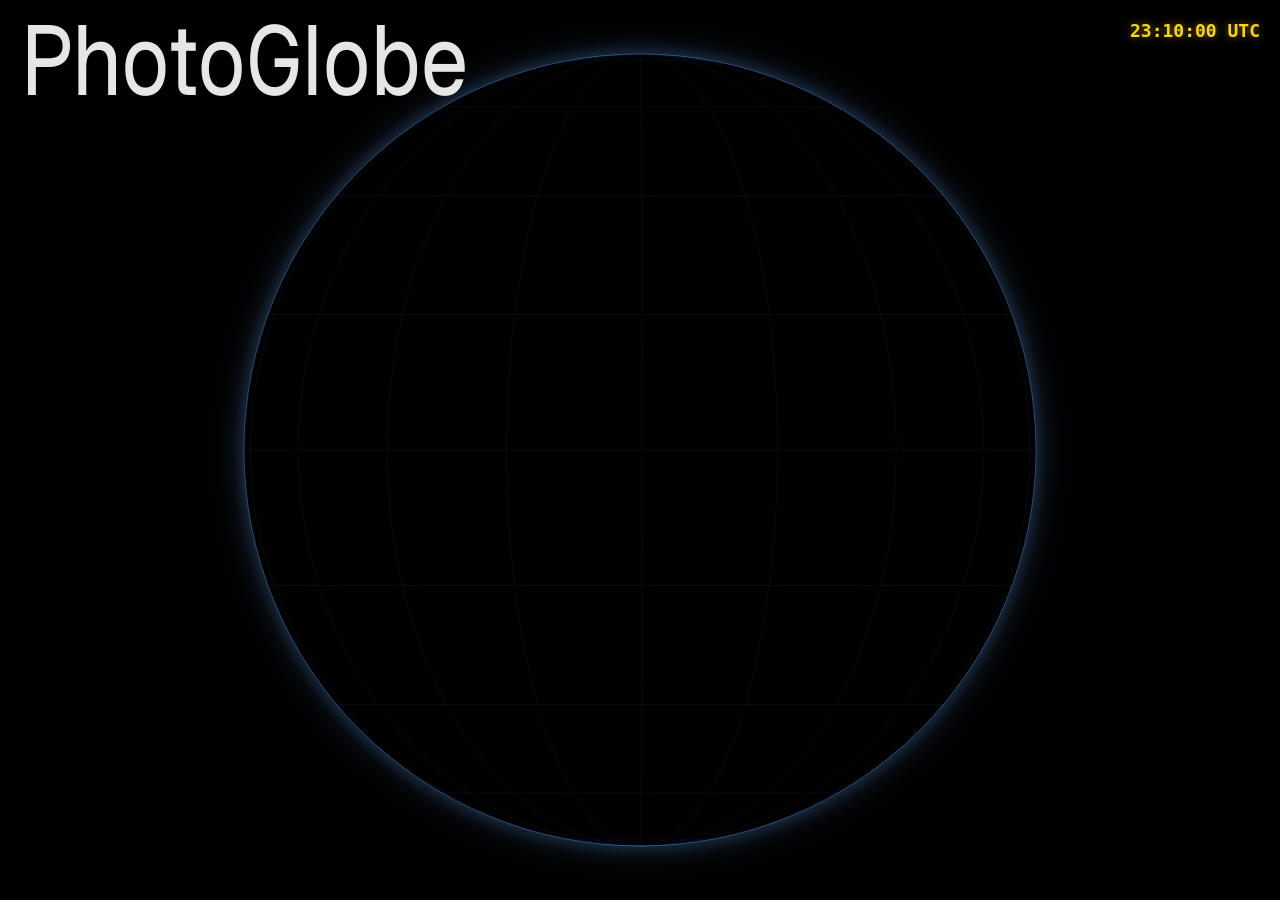
==== photoglobe/templates/photoglobe/index.html @ 5ca40bf0 "initial site setup with projects, photoglobe blueprint, SPA navigation" ====
<!DOCTYPE html>
<html>
  <head>
    <title>PhotoGlobe</title>
    <link rel="stylesheet" href="/photoglobe/static/style.css">
    <link rel="icon" type="image/png" href="/static/assets/favicon.png">
  </head>
  <body>
    <a href="/"><img id="logo" src="/photoglobe/static/assets/photoglobelogo.png" alt="photoglobe"></a>

    <canvas id="globe-webgl"></canvas>
    <canvas id="globe"></canvas>

    <div id="tooltip"></div>

    <div id="panel">
      <div id="panel-header">
        <div>
          <div id="panel-name"></div>
          <div id="panel-coords"></div>
        </div>
        <button id="close-btn">✕</button>
      </div>
      <div id="panel-body">
        <img id="panel-img" src="" alt="">
        <div id="panel-grid"></div>
        <div id="panel-desc"></div>
      </div>
    </div>

    <div id="lightbox">
      <div id="lightbox-bg"></div>
      <img id="lightbox-img" src="" alt="">
      <button id="lightbox-close">✕</button>
    </div>

    <div id="clock"></div>

    <script src="/photoglobe/static/globe.js"></script>
  </body>
</html>
---- photoglobe/static/style.css ----
* {
  margin: 0;
  padding: 0;
  box-sizing: border-box;
}

body {
  background: #080b0f;
  overflow: hidden;
  width: 100vw;
  height: 100vh;
}

canvas {
  display: block;
}

#tooltip {
  position: fixed;
  background: rgba(10, 22, 40, 0.95);
  border: 1px solid rgba(74, 158, 255, 0.3);
  color: #c8d8e8;
  font-family: monospace;
  font-size: 12px;
  padding: 8px 12px;
  pointer-events: none;
  opacity: 0;
  transition: opacity 0.2s;
}

#tooltip.visible {
  opacity: 1;
}

#panel {
  position: fixed;
  top: 0;
  right: 0;
  bottom: 0;
  width: 320px;
  background: #0e1318;
  border-left: 1px solid rgba(74, 158, 255, 0.15);
  transform: translateX(100%);
  will-change: transform;
  transition: transform 0.4s ease;
  display: flex;
  flex-direction: column;
  overflow: hidden;
}

#panel.open {
  transform: translateX(0);
}

#panel-header {
  padding: 20px 20px 16px;
  border-bottom: 1px solid rgba(74, 158, 255, 0.1);
  display: flex;
  justify-content: space-between;
  align-items: flex-start;
}

#panel-name {
  font-family: Georgia, serif;
  font-size: 20px;
  font-style: normal;
  color: #c8d8e8;
  line-height: 1.2;
}

#panel-coords {
  font-size: 10px;
  letter-spacing: 0.15em;
  color: rgba(200, 216, 232, 0.4);
  margin-top: 4px;
  font-family: monospace;
}

#close-btn {
  background: none;
  border: 1px solid rgba(74, 158, 255, 0.2);
  color: rgba(200, 216, 232, 0.5);
  width: 26px;
  height: 26px;
  cursor: pointer;
  font-size: 12px;
  flex-shrink: 0;
  margin-left: 12px;
}

#close-btn:hover {
  border-color: #4a9eff;
  color: #4a9eff;
}

#panel-body {
  flex: 1;
  overflow-y: auto;
  padding: 20px;
}

#panel-img {
  width: 100%;
  display: none;
  border: 1px solid rgba(74, 158, 255, 0.15);
  margin-bottom: 16px;
}

#panel-desc {
  font-size: 13px;
  line-height: 1.7;
  color: rgba(200, 216, 232, 0.6);
  border-left: 2px solid rgba(74, 158, 255, 0.2);
  padding-left: 12px;
  font-family: Georgia, serif;
  font-style: italic;
}

#logo {
  position: fixed;
  top: 24px;
  left: 28px;
  height: 72px;
  width: auto;
  z-index: 100;
  opacity: 0.9;
}

#logo:hover {
  opacity: 1;
}

#panel-grid {
  display: none;
  grid-template-columns: 1fr 1fr;
  gap: 6px;
  margin-bottom: 16px;
}

#panel-grid.visible {
  display: grid;
}

#panel-grid img {
  width: 100%;
  aspect-ratio: 4/3;
  object-fit: cover;
  border: 1px solid rgba(74,158,255,0.15);
  cursor: pointer;
}

#panel-grid img:hover {
  border-color: #4a9eff;
}

#clock {
    position: fixed;
    top: 20px;
    right: 20px;
    color: #FFD700;
    font-family: monospace;
    font-size: 18px;
    z-index: 10;
    text-shadow: 0 0 8px rgba(255, 215, 0, 0.5);
}

#globe-webgl {
  position: fixed;
  top: 0;
  left: 0;
  width: 100vw;
  height: 100vh;
}

#globe {
  position: fixed;
  top: 0;
  left: 0;
  width: 100vw;
  height: 100vh;
  background: transparent;
}

@import url('https://fonts.googleapis.com/css2?family=Nunito:wght@400;600;700;800&display=swap');

* {
  margin: 0;
  padding: 0;
  box-sizing: border-box;
}

body {
  background: #080b0f;
  overflow: hidden;
  width: 100vw;
  height: 100vh;
}

canvas {
  display: block;
}

/* ─── Tooltip — glassy pill ─────────────────────────────────────────────── */

#tooltip {
  position: fixed;
  background: rgba(220, 235, 255, 0.12);
  backdrop-filter: blur(16px) saturate(1.4);
  -webkit-backdrop-filter: blur(16px) saturate(1.4);
  border: 1px solid rgba(255, 255, 255, 0.18);
  border-top-color: rgba(255, 255, 255, 0.3);
  color: #eaf2ff;
  font-family: 'Nunito', sans-serif;
  font-weight: 600;
  font-size: 13px;
  padding: 7px 14px;
  border-radius: 20px;
  pointer-events: none;
  opacity: 0;
  transition: opacity 0.2s ease;
  box-shadow:
    0 2px 12px rgba(0, 0, 0, 0.3),
    inset 0 1px 0 rgba(255, 255, 255, 0.1);
  z-index: 200;
}

#tooltip.visible {
  opacity: 1;
}

/* ─── Panel — liquid glass bubble ───────────────────────────────────────── */

#panel {
  position: fixed;
  top: 16px;
  right: 16px;
  bottom: 16px;
  width: 340px;
  border-radius: 24px;
  overflow: hidden;
  display: flex;
  flex-direction: column;
  z-index: 100;

  /* Liquid glass base */
  background:
    linear-gradient(
      170deg,
      rgba(200, 225, 255, 0.14) 0%,
      rgba(160, 200, 255, 0.08) 30%,
      rgba(130, 180, 255, 0.05) 60%,
      rgba(100, 160, 240, 0.08) 100%
    );
  backdrop-filter: blur(24px) saturate(1.5);
  -webkit-backdrop-filter: blur(24px) saturate(1.5);

  /* Bubble border — brighter on top-left like a light catch */
  border: 1px solid rgba(255, 255, 255, 0.12);
  border-top-color: rgba(255, 255, 255, 0.28);
  border-left-color: rgba(255, 255, 255, 0.2);

  /* Depth */
  box-shadow:
    0 8px 40px rgba(0, 0, 0, 0.4),
    0 2px 12px rgba(0, 0, 0, 0.2),
    inset 0 1px 0 rgba(255, 255, 255, 0.12);

  /* Wii-style slide-in with overshoot bounce */
  transform: translateX(calc(100% + 32px));
  transition: transform 0.5s cubic-bezier(0.34, 1.4, 0.64, 1);
}

#panel.open {
  transform: translateX(0);
}

/* Specular highlight — Pikmin-style caustic bubble shine */
#panel::before {
  content: '';
  position: absolute;
  top: -30px;
  left: -10px;
  width: 180px;
  height: 120px;
  background: radial-gradient(
    ellipse at 40% 50%,
    rgba(255, 255, 255, 0.10) 0%,
    rgba(255, 255, 255, 0.03) 50%,
    transparent 70%
  );
  pointer-events: none;
  z-index: 3;
  border-radius: 50%;
}

/* Subtle bottom reflection */
#panel::after {
  content: '';
  position: absolute;
  bottom: 0;
  left: 0;
  right: 0;
  height: 80px;
  background: linear-gradient(
    to top,
    rgba(100, 170, 255, 0.04) 0%,
    transparent 100%
  );
  pointer-events: none;
  z-index: 3;
  border-radius: 0 0 24px 24px;
}

/* ─── Panel header ──────────────────────────────────────────────────────── */

#panel-header {
  padding: 22px 20px 16px;
  display: flex;
  justify-content: space-between;
  align-items: flex-start;
  position: relative;
  z-index: 2;
  border-bottom: 1px solid rgba(255, 255, 255, 0.06);
}

#panel-name {
  font-family: 'Nunito', sans-serif;
  font-size: 19px;
  font-weight: 800;
  color: #eef4ff;
  line-height: 1.25;
  text-shadow: 0 1px 4px rgba(0, 0, 0, 0.3);
}

#panel-coords {
  display: inline-block;
  font-size: 10px;
  letter-spacing: 0.08em;
  color: rgba(180, 210, 255, 0.6);
  font-family: 'Nunito', monospace;
  font-weight: 600;
  margin-top: 6px;
  padding: 3px 10px;
  background: rgba(255, 255, 255, 0.06);
  border: 1px solid rgba(255, 255, 255, 0.08);
  border-radius: 12px;
}

#panel-coords:empty {
  display: none;
}

/* ─── Close button — glassy bubble ──────────────────────────────────────── */

#close-btn {
  width: 32px;
  height: 32px;
  border-radius: 50%;
  border: 1px solid rgba(255, 255, 255, 0.15);
  background: rgba(255, 255, 255, 0.07);
  color: rgba(220, 235, 255, 0.7);
  cursor: pointer;
  font-size: 13px;
  flex-shrink: 0;
  margin-left: 12px;
  transition: all 0.2s ease;
  display: flex;
  align-items: center;
  justify-content: center;
  box-shadow:
    0 2px 6px rgba(0, 0, 0, 0.2),
    inset 0 1px 0 rgba(255, 255, 255, 0.1);
}

#close-btn:hover {
  background: rgba(255, 255, 255, 0.14);
  border-color: rgba(255, 255, 255, 0.3);
  color: #fff;
  transform: scale(1.1);
  box-shadow:
    0 2px 10px rgba(100, 170, 255, 0.2),
    inset 0 1px 0 rgba(255, 255, 255, 0.15);
}

#close-btn:active {
  transform: scale(0.95);
}

/* ─── Panel body ────────────────────────────────────────────────────────── */

#panel-body {
  flex: 1;
  overflow-y: auto;
  padding: 18px;
  position: relative;
  z-index: 2;
  scrollbar-width: thin;
  scrollbar-color: rgba(255,255,255,0.12) transparent;
}

#panel-body::-webkit-scrollbar {
  width: 5px;
}

#panel-body::-webkit-scrollbar-thumb {
  background: rgba(255,255,255,0.12);
  border-radius: 10px;
}

/* ─── Panel image ───────────────────────────────────────────────────────── */

#panel-img {
  width: 100%;
  display: none;
  border-radius: 14px;
  margin-bottom: 16px;
  border: 1px solid rgba(255, 255, 255, 0.1);
  box-shadow:
    0 4px 16px rgba(0, 0, 0, 0.3),
    inset 0 1px 0 rgba(255, 255, 255, 0.05);
}

/* ─── Panel grid (cluster view) ─────────────────────────────────────────── */

#panel-grid {
  display: none;
  grid-template-columns: 1fr 1fr;
  gap: 8px;
  margin-bottom: 16px;
}

#panel-grid.visible {
  display: grid;
}

#panel-grid img {
  width: 100%;
  aspect-ratio: 4/3;
  object-fit: cover;
  border-radius: 10px;
  border: 1px solid rgba(255, 255, 255, 0.08);
  cursor: pointer;
  transition: all 0.2s ease;
  box-shadow: 0 2px 8px rgba(0, 0, 0, 0.2);
}

#panel-grid img:hover {
  border-color: rgba(255, 255, 255, 0.25);
  transform: scale(1.03);
  box-shadow: 0 4px 16px rgba(100, 170, 255, 0.15);
}

/* ─── Description ───────────────────────────────────────────────────────── */

#panel-desc {
  font-size: 13.5px;
  line-height: 1.7;
  color: rgba(210, 225, 245, 0.65);
  padding: 12px 14px;
  font-family: 'Nunito', sans-serif;
  font-weight: 400;
  font-style: italic;
  background: rgba(255, 255, 255, 0.03);
  border-radius: 12px;
  border: 1px solid rgba(255, 255, 255, 0.04);
}

#panel-desc:empty {
  display: none;
}

/* ─── Clock ─────────────────────────────────────────────────────────────── */

#clock {
  position: fixed;
  top: 20px;
  right: 20px;
  color: #FFD700;
  font-family: 'Nunito', monospace;
  font-weight: 700;
  font-size: 18px;
  z-index: 10;
  text-shadow: 0 0 8px rgba(255, 215, 0, 0.5);
  transition: opacity 0.3s ease;
}

/* Hide clock when panel overlaps it */
#panel.open ~ #clock {
  opacity: 0;
  pointer-events: none;
}

/* ─── Canvas layers ─────────────────────────────────────────────────────── */

#globe-webgl {
  position: fixed;
  top: 0;
  left: 0;
  width: 100vw;
  height: 100vh;
}

#globe {
  position: fixed;
  top: 0;
  left: 0;
  width: 100vw;
  height: 100vh;
  background: transparent;
}

/* ─── Lightbox — fullscreen photo viewer ────────────────────────────────── */

#lightbox {
  position: fixed;
  top: 0;
  left: 0;
  right: 0;
  bottom: 0;
  z-index: 300;
  display: flex;
  align-items: center;
  justify-content: center;
  pointer-events: none;
  opacity: 0;
  transition: opacity 0.35s ease;
}

#lightbox.open {
  pointer-events: auto;
  opacity: 1;
}

#lightbox-bg {
  position: absolute;
  inset: 0;
  background: rgba(4, 6, 10, 0.75);
  backdrop-filter: blur(8px) saturate(1.2);
  -webkit-backdrop-filter: blur(8px) saturate(1.2);
}

#lightbox-img {
  position: relative;
  max-width: 75%;
  max-height: 75%;
  object-fit: contain;
  border-radius: 18px;
  border: 1px solid rgba(255, 255, 255, 0.12);
  border-top-color: rgba(255, 255, 255, 0.22);
  box-shadow:
    0 12px 60px rgba(0, 0, 0, 0.5),
    0 4px 20px rgba(0, 0, 0, 0.3),
    inset 0 1px 0 rgba(255, 255, 255, 0.08);
  transform: scale(0.92);
  transition: transform 0.4s cubic-bezier(0.34, 1.4, 0.64, 1);
}

#lightbox.open #lightbox-img {
  transform: scale(1);
}

#lightbox-close {
  position: absolute;
  top: 20px;
  right: 20px;
  width: 40px;
  height: 40px;
  border-radius: 50%;
  border: 1px solid rgba(255, 255, 255, 0.15);
  background: rgba(255, 255, 255, 0.08);
  backdrop-filter: blur(12px);
  -webkit-backdrop-filter: blur(12px);
  color: rgba(220, 235, 255, 0.8);
  cursor: pointer;
  font-size: 16px;
  display: flex;
  align-items: center;
  justify-content: center;
  transition: all 0.2s ease;
  box-shadow:
    0 2px 10px rgba(0, 0, 0, 0.3),
    inset 0 1px 0 rgba(255, 255, 255, 0.1);
}

#lightbox-close:hover {
  background: rgba(255, 255, 255, 0.15);
  border-color: rgba(255, 255, 255, 0.3);
  color: #fff;
  transform: scale(1.1);
}

#lightbox-close:active {
  transform: scale(0.95);
}
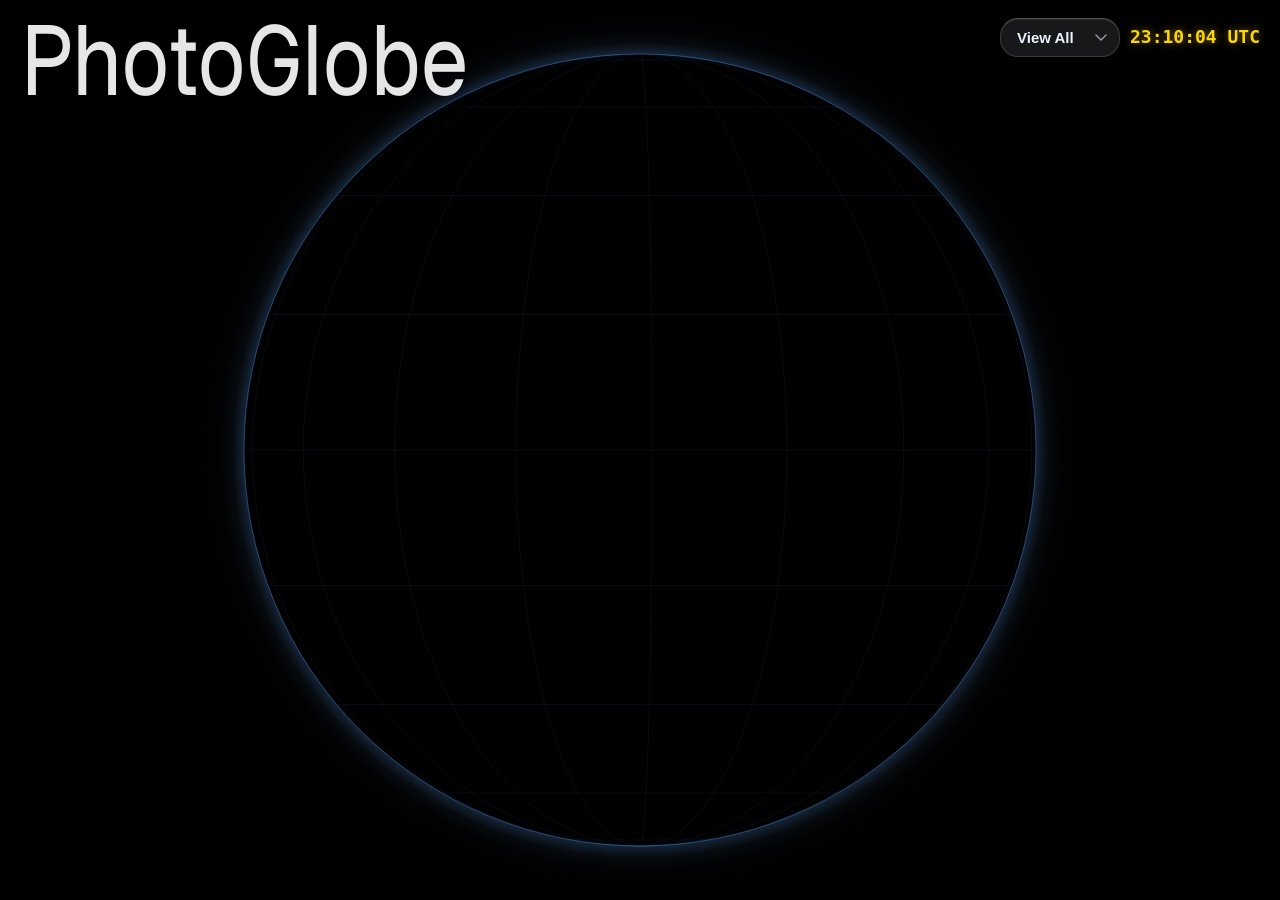
==== commit 4ec45ca2: "Fix blur, fix pin opening full screen, change pin and cluster name formatting, add photo profiles." ====
--- a/photoglobe/templates/photoglobe/index.html
+++ b/photoglobe/templates/photoglobe/index.html
@@ -15,6 +15,7 @@
 
     <div id="panel">
       <div id="panel-header">
+        <button id="back-btn">←</button>
         <div>
           <div id="panel-name"></div>
           <div id="panel-coords"></div>
@@ -28,6 +29,12 @@
       </div>
     </div>
 
+    <div id="folder-picker">
+      <select id="folder-select">
+        <option value="">View All</option>
+      </select>
+    </div>
+
     <div id="lightbox">
       <div id="lightbox-bg"></div>
       <img id="lightbox-img" src="" alt="">
--- a/photoglobe/static/style.css
+++ b/photoglobe/static/style.css
@@ -124,10 +124,78 @@
   width: auto;
   z-index: 100;
   opacity: 0.9;
+  filter: drop-shadow(0 2px 8px rgba(0, 0, 0, 0.5));
 }
 
 #logo:hover {
   opacity: 1;
+}
+
+/* ─── Folder picker — liquid glass dropdown ─────────────────────────────── */
+
+#folder-picker {
+  position: fixed;
+  top: 18px;
+  right: 160px;
+  z-index: 10;
+  transition: opacity 0.3s ease;
+}
+
+/* Hide picker when panel overlaps it */
+#panel.open ~ #folder-picker {
+  opacity: 0;
+  pointer-events: none;
+}
+
+#folder-select {
+  appearance: none;
+  -webkit-appearance: none;
+  width: 120px;
+  background:
+    rgba(220, 235, 255, 0.10);
+  backdrop-filter: blur(16px) saturate(1.4);
+  -webkit-backdrop-filter: blur(16px) saturate(1.4);
+  border: 1px solid rgba(255, 255, 255, 0.15);
+  border-top-color: rgba(255, 255, 255, 0.25);
+  color: #eaf2ff;
+  font-family: 'Nunito', sans-serif;
+  font-weight: 600;
+  font-size: 15px;
+  padding: 10px 42px 10px 16px;
+  border-radius: 18px;
+  cursor: pointer;
+  outline: none;
+  transition: all 0.2s ease;
+  box-shadow:
+    0 2px 12px rgba(0, 0, 0, 0.3),
+    inset 0 1px 0 rgba(255, 255, 255, 0.08);
+  background-image: url("data:image/svg+xml,%3Csvg xmlns='http://www.w3.org/2000/svg' width='12' height='7'%3E%3Cpath d='M1 1l5 5 5-5' stroke='rgba(220,235,255,0.6)' stroke-width='1.5' fill='none' stroke-linecap='round'/%3E%3C/svg%3E");
+  background-repeat: no-repeat;
+  background-position: right 12px center;
+}
+
+#folder-select:hover {
+  background-color: rgba(220, 235, 255, 0.15);
+  border-color: rgba(255, 255, 255, 0.25);
+  box-shadow:
+    0 4px 16px rgba(0, 0, 0, 0.35),
+    0 0 12px rgba(100, 170, 255, 0.08),
+    inset 0 1px 0 rgba(255, 255, 255, 0.12);
+}
+
+#folder-select:focus {
+  border-color: rgba(100, 170, 255, 0.4);
+  box-shadow:
+    0 4px 16px rgba(0, 0, 0, 0.35),
+    0 0 12px rgba(100, 170, 255, 0.15),
+    inset 0 1px 0 rgba(255, 255, 255, 0.12);
+}
+
+#folder-select option {
+  background: #141a22;
+  color: #eaf2ff;
+  font-family: 'Nunito', sans-serif;
+  padding: 6px 10px;
 }
 
 #panel-grid {
@@ -235,7 +303,7 @@
   top: 16px;
   right: 16px;
   bottom: 16px;
-  width: 340px;
+  width: 510px;
   border-radius: 24px;
   overflow: hidden;
   display: flex;
@@ -367,6 +435,8 @@
   display: flex;
   align-items: center;
   justify-content: center;
+  line-height: 1;
+  padding-bottom: 1px;
   box-shadow:
     0 2px 6px rgba(0, 0, 0, 0.2),
     inset 0 1px 0 rgba(255, 255, 255, 0.1);
@@ -383,6 +453,46 @@
 }
 
 #close-btn:active {
+  transform: scale(0.95);
+}
+
+/* ─── Back button — glassy bubble (hidden by default) ───────────────────── */
+
+#back-btn {
+  width: 32px;
+  height: 32px;
+  border-radius: 50%;
+  border: 1px solid rgba(255, 255, 255, 0.15);
+  background: rgba(255, 255, 255, 0.07);
+  color: rgba(220, 235, 255, 0.7);
+  cursor: pointer;
+  font-size: 15px;
+  flex-shrink: 0;
+  margin-right: 12px;
+  transition: all 0.2s ease;
+  display: none;
+  align-items: center;
+  justify-content: center;
+  box-shadow:
+    0 2px 6px rgba(0, 0, 0, 0.2),
+    inset 0 1px 0 rgba(255, 255, 255, 0.1);
+}
+
+#back-btn.visible {
+  display: flex;
+}
+
+#back-btn:hover {
+  background: rgba(255, 255, 255, 0.14);
+  border-color: rgba(255, 255, 255, 0.3);
+  color: #fff;
+  transform: scale(1.1);
+  box-shadow:
+    0 2px 10px rgba(100, 170, 255, 0.2),
+    inset 0 1px 0 rgba(255, 255, 255, 0.15);
+}
+
+#back-btn:active {
   transform: scale(0.95);
 }
 
@@ -473,7 +583,7 @@
 
 #clock {
   position: fixed;
-  top: 20px;
+  top: 26px;
   right: 20px;
   color: #FFD700;
   font-family: 'Nunito', monospace;
@@ -513,27 +623,41 @@
 
 #lightbox {
   position: fixed;
-  top: 0;
-  left: 0;
-  right: 0;
-  bottom: 0;
-  z-index: 300;
+  inset: 0;
   display: flex;
   align-items: center;
   justify-content: center;
+  z-index: 2000;
+  /* Use visibility instead of opacity for the container */
+  visibility: hidden;
   pointer-events: none;
-  opacity: 0;
-  transition: opacity 0.35s ease;
+  transition: visibility 0.3s;
 }
 
 #lightbox.open {
+  visibility: visible;
   pointer-events: auto;
-  opacity: 1;
 }
 
 #lightbox-bg {
   position: absolute;
   inset: 0;
+  /* Starting State */
+  background: rgba(4, 6, 10, 0);
+  backdrop-filter: blur(0px) saturate(1);
+  -webkit-backdrop-filter: blur(0px) saturate(1);
+  
+  /* The Transition: Match durations exactly */
+  transition: 
+    background-color 0.3s ease-out,
+    backdrop-filter 0.3s ease-out,
+    -webkit-backdrop-filter 0.3s ease-out;
+    
+  will-change: backdrop-filter, background-color;
+}
+
+#lightbox.open #lightbox-bg {
+  /* Ending State */
   background: rgba(4, 6, 10, 0.75);
   backdrop-filter: blur(8px) saturate(1.2);
   -webkit-backdrop-filter: blur(8px) saturate(1.2);
@@ -552,10 +676,16 @@
     0 4px 20px rgba(0, 0, 0, 0.3),
     inset 0 1px 0 rgba(255, 255, 255, 0.08);
   transform: scale(0.92);
-  transition: transform 0.4s cubic-bezier(0.34, 1.4, 0.64, 1);
+  transition: transform 0.25s cubic-bezier(0.34, 1.4, 0.64, 1);
+  opacity: 0;
+  transform: scale(0.95);
+  transition: 
+    opacity 0.3s ease-out, 
+    transform 0.3s cubic-bezier(0.2, 0, 0.2, 1);
 }
 
 #lightbox.open #lightbox-img {
+  opacity: 1;
   transform: scale(1);
 }
 
@@ -591,5 +721,4 @@
 
 #lightbox-close:active {
   transform: scale(0.95);
-}
-
+}
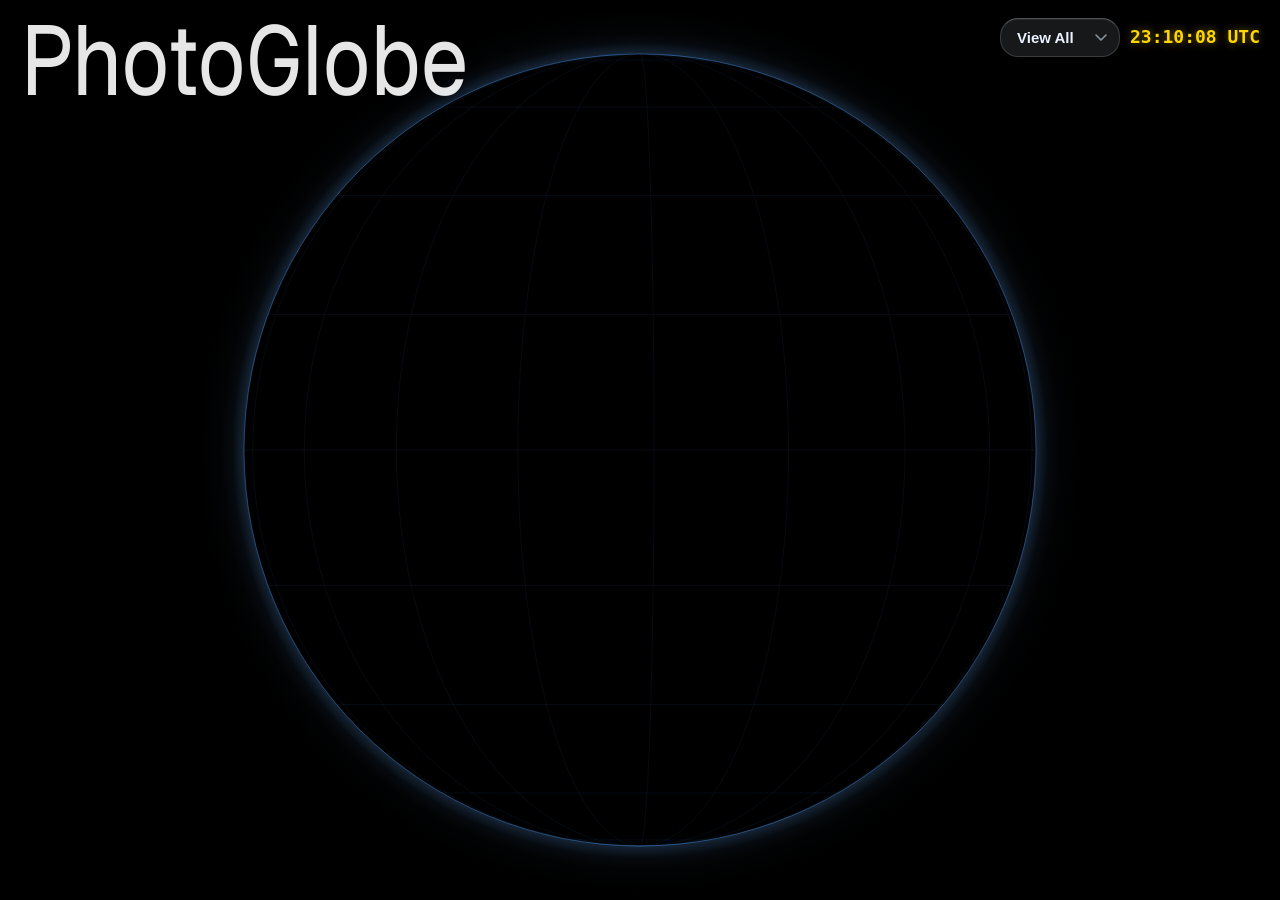
==== commit f46c4efa: "Adjust full screen mode and add other QOL adjustments" ====
--- a/photoglobe/templates/photoglobe/index.html
+++ b/photoglobe/templates/photoglobe/index.html
@@ -37,8 +37,14 @@
 
     <div id="lightbox">
       <div id="lightbox-bg"></div>
+      <button id="lightbox-prev">&#8592;</button>
       <img id="lightbox-img" src="" alt="">
+      <button id="lightbox-next">&#8594;</button>
       <button id="lightbox-close">✕</button>
+      <div id="lightbox-info">
+        <span id="lightbox-location"></span>
+        <span id="lightbox-datetime"></span>
+      </div>
     </div>
 
     <div id="clock"></div>
--- a/photoglobe/static/style.css
+++ b/photoglobe/static/style.css
@@ -1,3 +1,5 @@
+@import url('https://fonts.googleapis.com/css2?family=Nunito:wght@400;600;700;800&display=swap');
+
 * {
   margin: 0;
   padding: 0;
@@ -15,106 +17,26 @@
   display: block;
 }
 
-#tooltip {
-  position: fixed;
-  background: rgba(10, 22, 40, 0.95);
-  border: 1px solid rgba(74, 158, 255, 0.3);
-  color: #c8d8e8;
-  font-family: monospace;
-  font-size: 12px;
-  padding: 8px 12px;
-  pointer-events: none;
-  opacity: 0;
-  transition: opacity 0.2s;
-}
-
-#tooltip.visible {
-  opacity: 1;
-}
-
-#panel {
+/* ─── Canvas layers ─────────────────────────────────────────────────────── */
+
+#globe-webgl {
   position: fixed;
   top: 0;
-  right: 0;
-  bottom: 0;
-  width: 320px;
-  background: #0e1318;
-  border-left: 1px solid rgba(74, 158, 255, 0.15);
-  transform: translateX(100%);
-  will-change: transform;
-  transition: transform 0.4s ease;
-  display: flex;
-  flex-direction: column;
-  overflow: hidden;
-}
-
-#panel.open {
-  transform: translateX(0);
-}
-
-#panel-header {
-  padding: 20px 20px 16px;
-  border-bottom: 1px solid rgba(74, 158, 255, 0.1);
-  display: flex;
-  justify-content: space-between;
-  align-items: flex-start;
-}
-
-#panel-name {
-  font-family: Georgia, serif;
-  font-size: 20px;
-  font-style: normal;
-  color: #c8d8e8;
-  line-height: 1.2;
-}
-
-#panel-coords {
-  font-size: 10px;
-  letter-spacing: 0.15em;
-  color: rgba(200, 216, 232, 0.4);
-  margin-top: 4px;
-  font-family: monospace;
-}
-
-#close-btn {
-  background: none;
-  border: 1px solid rgba(74, 158, 255, 0.2);
-  color: rgba(200, 216, 232, 0.5);
-  width: 26px;
-  height: 26px;
-  cursor: pointer;
-  font-size: 12px;
-  flex-shrink: 0;
-  margin-left: 12px;
-}
-
-#close-btn:hover {
-  border-color: #4a9eff;
-  color: #4a9eff;
-}
-
-#panel-body {
-  flex: 1;
-  overflow-y: auto;
-  padding: 20px;
-}
-
-#panel-img {
-  width: 100%;
-  display: none;
-  border: 1px solid rgba(74, 158, 255, 0.15);
-  margin-bottom: 16px;
-}
-
-#panel-desc {
-  font-size: 13px;
-  line-height: 1.7;
-  color: rgba(200, 216, 232, 0.6);
-  border-left: 2px solid rgba(74, 158, 255, 0.2);
-  padding-left: 12px;
-  font-family: Georgia, serif;
-  font-style: italic;
-}
+  left: 0;
+  width: 100vw;
+  height: 100vh;
+}
+
+#globe {
+  position: fixed;
+  top: 0;
+  left: 0;
+  width: 100vw;
+  height: 100vh;
+  background: transparent;
+}
+
+/* ─── Logo ───────────────────────────────────────────────────────────────── */
 
 #logo {
   position: fixed;
@@ -129,143 +51,6 @@
 
 #logo:hover {
   opacity: 1;
-}
-
-/* ─── Folder picker — liquid glass dropdown ─────────────────────────────── */
-
-#folder-picker {
-  position: fixed;
-  top: 18px;
-  right: 160px;
-  z-index: 10;
-  transition: opacity 0.3s ease;
-}
-
-/* Hide picker when panel overlaps it */
-#panel.open ~ #folder-picker {
-  opacity: 0;
-  pointer-events: none;
-}
-
-#folder-select {
-  appearance: none;
-  -webkit-appearance: none;
-  width: 120px;
-  background:
-    rgba(220, 235, 255, 0.10);
-  backdrop-filter: blur(16px) saturate(1.4);
-  -webkit-backdrop-filter: blur(16px) saturate(1.4);
-  border: 1px solid rgba(255, 255, 255, 0.15);
-  border-top-color: rgba(255, 255, 255, 0.25);
-  color: #eaf2ff;
-  font-family: 'Nunito', sans-serif;
-  font-weight: 600;
-  font-size: 15px;
-  padding: 10px 42px 10px 16px;
-  border-radius: 18px;
-  cursor: pointer;
-  outline: none;
-  transition: all 0.2s ease;
-  box-shadow:
-    0 2px 12px rgba(0, 0, 0, 0.3),
-    inset 0 1px 0 rgba(255, 255, 255, 0.08);
-  background-image: url("data:image/svg+xml,%3Csvg xmlns='http://www.w3.org/2000/svg' width='12' height='7'%3E%3Cpath d='M1 1l5 5 5-5' stroke='rgba(220,235,255,0.6)' stroke-width='1.5' fill='none' stroke-linecap='round'/%3E%3C/svg%3E");
-  background-repeat: no-repeat;
-  background-position: right 12px center;
-}
-
-#folder-select:hover {
-  background-color: rgba(220, 235, 255, 0.15);
-  border-color: rgba(255, 255, 255, 0.25);
-  box-shadow:
-    0 4px 16px rgba(0, 0, 0, 0.35),
-    0 0 12px rgba(100, 170, 255, 0.08),
-    inset 0 1px 0 rgba(255, 255, 255, 0.12);
-}
-
-#folder-select:focus {
-  border-color: rgba(100, 170, 255, 0.4);
-  box-shadow:
-    0 4px 16px rgba(0, 0, 0, 0.35),
-    0 0 12px rgba(100, 170, 255, 0.15),
-    inset 0 1px 0 rgba(255, 255, 255, 0.12);
-}
-
-#folder-select option {
-  background: #141a22;
-  color: #eaf2ff;
-  font-family: 'Nunito', sans-serif;
-  padding: 6px 10px;
-}
-
-#panel-grid {
-  display: none;
-  grid-template-columns: 1fr 1fr;
-  gap: 6px;
-  margin-bottom: 16px;
-}
-
-#panel-grid.visible {
-  display: grid;
-}
-
-#panel-grid img {
-  width: 100%;
-  aspect-ratio: 4/3;
-  object-fit: cover;
-  border: 1px solid rgba(74,158,255,0.15);
-  cursor: pointer;
-}
-
-#panel-grid img:hover {
-  border-color: #4a9eff;
-}
-
-#clock {
-    position: fixed;
-    top: 20px;
-    right: 20px;
-    color: #FFD700;
-    font-family: monospace;
-    font-size: 18px;
-    z-index: 10;
-    text-shadow: 0 0 8px rgba(255, 215, 0, 0.5);
-}
-
-#globe-webgl {
-  position: fixed;
-  top: 0;
-  left: 0;
-  width: 100vw;
-  height: 100vh;
-}
-
-#globe {
-  position: fixed;
-  top: 0;
-  left: 0;
-  width: 100vw;
-  height: 100vh;
-  background: transparent;
-}
-
-@import url('https://fonts.googleapis.com/css2?family=Nunito:wght@400;600;700;800&display=swap');
-
-* {
-  margin: 0;
-  padding: 0;
-  box-sizing: border-box;
-}
-
-body {
-  background: #080b0f;
-  overflow: hidden;
-  width: 100vw;
-  height: 100vh;
-}
-
-canvas {
-  display: block;
 }
 
 /* ─── Tooltip — glassy pill ─────────────────────────────────────────────── */
@@ -310,7 +95,6 @@
   flex-direction: column;
   z-index: 100;
 
-  /* Liquid glass base */
   background:
     linear-gradient(
       170deg,
@@ -322,18 +106,15 @@
   backdrop-filter: blur(24px) saturate(1.5);
   -webkit-backdrop-filter: blur(24px) saturate(1.5);
 
-  /* Bubble border — brighter on top-left like a light catch */
   border: 1px solid rgba(255, 255, 255, 0.12);
   border-top-color: rgba(255, 255, 255, 0.28);
   border-left-color: rgba(255, 255, 255, 0.2);
 
-  /* Depth */
   box-shadow:
     0 8px 40px rgba(0, 0, 0, 0.4),
     0 2px 12px rgba(0, 0, 0, 0.2),
     inset 0 1px 0 rgba(255, 255, 255, 0.12);
 
-  /* Wii-style slide-in with overshoot bounce */
   transform: translateX(calc(100% + 32px));
   transition: transform 0.5s cubic-bezier(0.34, 1.4, 0.64, 1);
 }
@@ -342,7 +123,7 @@
   transform: translateX(0);
 }
 
-/* Specular highlight — Pikmin-style caustic bubble shine */
+/* Specular highlight */
 #panel::before {
   content: '';
   position: absolute;
@@ -361,7 +142,7 @@
   border-radius: 50%;
 }
 
-/* Subtle bottom reflection */
+/* Bottom reflection */
 #panel::after {
   content: '';
   position: absolute;
@@ -418,7 +199,7 @@
   display: none;
 }
 
-/* ─── Close button — glassy bubble ──────────────────────────────────────── */
+/* ─── Close button ───────────────────────────────────────────────────────── */
 
 #close-btn {
   width: 32px;
@@ -456,7 +237,7 @@
   transform: scale(0.95);
 }
 
-/* ─── Back button — glassy bubble (hidden by default) ───────────────────── */
+/* ─── Back button ────────────────────────────────────────────────────────── */
 
 #back-btn {
   width: 32px;
@@ -594,29 +375,74 @@
   transition: opacity 0.3s ease;
 }
 
-/* Hide clock when panel overlaps it */
 #panel.open ~ #clock {
   opacity: 0;
   pointer-events: none;
 }
 
-/* ─── Canvas layers ─────────────────────────────────────────────────────── */
-
-#globe-webgl {
-  position: fixed;
-  top: 0;
-  left: 0;
-  width: 100vw;
-  height: 100vh;
-}
-
-#globe {
-  position: fixed;
-  top: 0;
-  left: 0;
-  width: 100vw;
-  height: 100vh;
-  background: transparent;
+/* ─── Folder picker ──────────────────────────────────────────────────────── */
+
+#folder-picker {
+  position: fixed;
+  top: 18px;
+  right: 160px;
+  z-index: 10;
+  transition: opacity 0.3s ease;
+}
+
+#panel.open ~ #folder-picker {
+  opacity: 0;
+  pointer-events: none;
+}
+
+#folder-select {
+  appearance: none;
+  -webkit-appearance: none;
+  width: 120px;
+  background: rgba(220, 235, 255, 0.10);
+  backdrop-filter: blur(16px) saturate(1.4);
+  -webkit-backdrop-filter: blur(16px) saturate(1.4);
+  border: 1px solid rgba(255, 255, 255, 0.15);
+  border-top-color: rgba(255, 255, 255, 0.25);
+  color: #eaf2ff;
+  font-family: 'Nunito', sans-serif;
+  font-weight: 600;
+  font-size: 15px;
+  padding: 10px 42px 10px 16px;
+  border-radius: 18px;
+  cursor: pointer;
+  outline: none;
+  transition: all 0.2s ease;
+  box-shadow:
+    0 2px 12px rgba(0, 0, 0, 0.3),
+    inset 0 1px 0 rgba(255, 255, 255, 0.08);
+  background-image: url("data:image/svg+xml,%3Csvg xmlns='http://www.w3.org/2000/svg' width='12' height='7'%3E%3Cpath d='M1 1l5 5 5-5' stroke='rgba(220,235,255,0.6)' stroke-width='1.5' fill='none' stroke-linecap='round'/%3E%3C/svg%3E");
+  background-repeat: no-repeat;
+  background-position: right 12px center;
+}
+
+#folder-select:hover {
+  background-color: rgba(220, 235, 255, 0.15);
+  border-color: rgba(255, 255, 255, 0.25);
+  box-shadow:
+    0 4px 16px rgba(0, 0, 0, 0.35),
+    0 0 12px rgba(100, 170, 255, 0.08),
+    inset 0 1px 0 rgba(255, 255, 255, 0.12);
+}
+
+#folder-select:focus {
+  border-color: rgba(100, 170, 255, 0.4);
+  box-shadow:
+    0 4px 16px rgba(0, 0, 0, 0.35),
+    0 0 12px rgba(100, 170, 255, 0.15),
+    inset 0 1px 0 rgba(255, 255, 255, 0.12);
+}
+
+#folder-select option {
+  background: #141a22;
+  color: #eaf2ff;
+  font-family: 'Nunito', sans-serif;
+  padding: 6px 10px;
 }
 
 /* ─── Lightbox — fullscreen photo viewer ────────────────────────────────── */
@@ -628,7 +454,6 @@
   align-items: center;
   justify-content: center;
   z-index: 2000;
-  /* Use visibility instead of opacity for the container */
   visibility: hidden;
   pointer-events: none;
   transition: visibility 0.3s;
@@ -642,26 +467,45 @@
 #lightbox-bg {
   position: absolute;
   inset: 0;
-  /* Starting State */
   background: rgba(4, 6, 10, 0);
   backdrop-filter: blur(0px) saturate(1);
   -webkit-backdrop-filter: blur(0px) saturate(1);
-  
-  /* The Transition: Match durations exactly */
-  transition: 
+  transition:
     background-color 0.3s ease-out,
     backdrop-filter 0.3s ease-out,
     -webkit-backdrop-filter 0.3s ease-out;
-    
   will-change: backdrop-filter, background-color;
 }
 
 #lightbox.open #lightbox-bg {
-  /* Ending State */
   background: rgba(4, 6, 10, 0.75);
   backdrop-filter: blur(8px) saturate(1.2);
   -webkit-backdrop-filter: blur(8px) saturate(1.2);
 }
+
+/* Fade lightbox UI elements in/out with the overlay.
+   pointer-events are already blocked by visibility:hidden on the container. */
+#lightbox-close,
+#lightbox-prev,
+#lightbox-next {
+  opacity: 0;
+  transition: opacity 0.3s ease-out;
+}
+
+#lightbox.open #lightbox-close,
+#lightbox.open #lightbox-prev,
+#lightbox.open #lightbox-next {
+  opacity: 1;
+}
+
+/* Navigation fade — toggled by JS class. Duration must match FADE_MS in globe.js */
+#lightbox-img.lb-fading {
+  opacity: 0 !important;
+  transform: scale(0.97) !important;
+  transition: opacity 0.18s ease-out, transform 0.18s ease-out !important;
+}
+
+/* ─── Lightbox image ─────────────────────────────────────────────────────── */
 
 #lightbox-img {
   position: relative;
@@ -675,18 +519,62 @@
     0 12px 60px rgba(0, 0, 0, 0.5),
     0 4px 20px rgba(0, 0, 0, 0.3),
     inset 0 1px 0 rgba(255, 255, 255, 0.08);
-  transform: scale(0.92);
-  transition: transform 0.25s cubic-bezier(0.34, 1.4, 0.64, 1);
   opacity: 0;
   transform: scale(0.95);
-  transition: 
-    opacity 0.3s ease-out, 
+  transition:
+    opacity 0.3s ease-out,
     transform 0.3s cubic-bezier(0.2, 0, 0.2, 1);
 }
 
 #lightbox.open #lightbox-img {
   opacity: 1;
   transform: scale(1);
+}
+
+/* ─── Lightbox prev/next arrows ─────────────────────────────────────────── */
+
+#lightbox-prev,
+#lightbox-next {
+  position: absolute;
+  top: 50%;
+  transform: translateY(-50%);
+  width: 52px;
+  height: 52px;
+  border-radius: 50%;
+  border: 1px solid rgba(255, 255, 255, 0.15);
+  background: rgba(255, 255, 255, 0.08);
+  backdrop-filter: blur(12px);
+  -webkit-backdrop-filter: blur(12px);
+  color: rgba(220, 235, 255, 0.85);
+  cursor: pointer;
+  font-size: 22px;
+  display: none; /* shown via JS only when multiple images exist */
+  align-items: center;
+  justify-content: center;
+  transition: all 0.2s ease;
+  box-shadow:
+    0 2px 10px rgba(0, 0, 0, 0.3),
+    inset 0 1px 0 rgba(255, 255, 255, 0.1);
+  z-index: 2001;
+}
+
+#lightbox-prev { left: 28px; }
+#lightbox-next { right: 28px; }
+
+#lightbox-prev:hover,
+#lightbox-next:hover {
+  background: rgba(255, 255, 255, 0.16);
+  border-color: rgba(255, 255, 255, 0.3);
+  color: #fff;
+  transform: translateY(-50%) scale(1.1);
+  box-shadow:
+    0 4px 16px rgba(100, 170, 255, 0.2),
+    inset 0 1px 0 rgba(255, 255, 255, 0.15);
+}
+
+#lightbox-prev:active,
+#lightbox-next:active {
+  transform: translateY(-50%) scale(0.95);
 }
 
 #lightbox-close {
@@ -706,10 +594,11 @@
   display: flex;
   align-items: center;
   justify-content: center;
-  transition: all 0.2s ease;
+  z-index: 2001;
   box-shadow:
     0 2px 10px rgba(0, 0, 0, 0.3),
     inset 0 1px 0 rgba(255, 255, 255, 0.1);
+  transition: opacity 0.3s ease-out, background 0.2s ease, border-color 0.2s ease, transform 0.2s ease;
 }
 
 #lightbox-close:hover {
@@ -721,4 +610,58 @@
 
 #lightbox-close:active {
   transform: scale(0.95);
+}
+
+/* ─── Lightbox info bar ──────────────────────────────────────────────────── */
+
+#lightbox-info {
+  position: absolute;
+  bottom: 28px;
+  left: 50%;
+  transform: translateX(-50%);
+  display: flex;
+  flex-direction: column;
+  align-items: center;
+  gap: 4px;
+  z-index: 2001;
+  opacity: 0;
+  transition: opacity 0.3s ease-out;
+  pointer-events: none;
+  text-align: center;
+}
+
+#lightbox.open #lightbox-info {
+  opacity: 1;
+}
+
+#lightbox-location {
+  color: rgba(220, 235, 255, 0.95);
+  font-family: 'Nunito', sans-serif;
+  font-weight: 700;
+  font-size: 15px;
+  text-shadow: 0 1px 6px rgba(0, 0, 0, 0.8);
+}
+
+#lightbox-datetime {
+  color: rgba(180, 210, 255, 0.7);
+  font-family: 'Nunito', monospace;
+  font-weight: 600;
+  font-size: 12px;
+  letter-spacing: 0.05em;
+  text-shadow: 0 1px 4px rgba(0, 0, 0, 0.8);
+}
+
+/* ─── Spatial tag ────────────────────────────────────────────────────────── */
+
+.spatial-tag {
+  display: inline-block;
+  margin-left: 8px;
+  padding: 2px 6px;
+  background: #4a9eff;
+  color: #080b0f;
+  font-size: 10px;
+  font-weight: 800;
+  border-radius: 4px;
+  vertical-align: middle;
+  letter-spacing: 0.05em;
 }
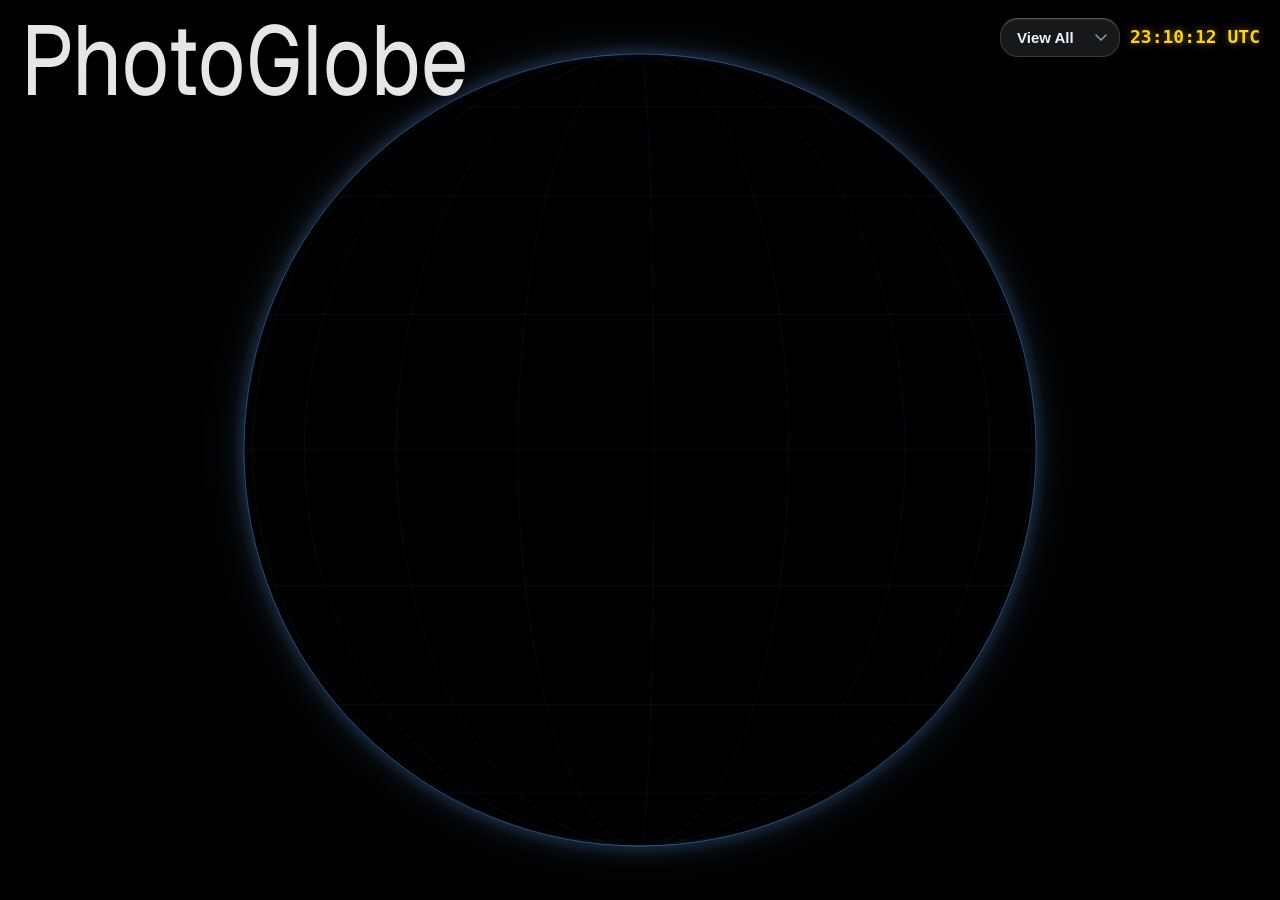
==== commit 7e4d342a: "Refine inspect panel and full screen" ====
--- a/photoglobe/templates/photoglobe/index.html
+++ b/photoglobe/templates/photoglobe/index.html
@@ -18,7 +18,9 @@
         <button id="back-btn">←</button>
         <div>
           <div id="panel-name"></div>
+          <div id="panel-datetime"></div>
           <div id="panel-coords"></div>
+          <div id="panel-spatial" style="display:none"></div>
         </div>
         <button id="close-btn">✕</button>
       </div>
--- a/photoglobe/static/style.css
+++ b/photoglobe/static/style.css
@@ -181,23 +181,41 @@
   text-shadow: 0 1px 4px rgba(0, 0, 0, 0.3);
 }
 
+#panel-datetime,
 #panel-coords {
-  display: inline-block;
-  font-size: 10px;
-  letter-spacing: 0.08em;
-  color: rgba(180, 210, 255, 0.6);
-  font-family: 'Nunito', monospace;
-  font-weight: 600;
-  margin-top: 6px;
-  padding: 3px 10px;
-  background: rgba(255, 255, 255, 0.06);
-  border: 1px solid rgba(255, 255, 255, 0.08);
-  border-radius: 12px;
-}
-
+    display: inline-block;
+    font-size: 10px;
+    letter-spacing: 0.08em;
+    color: rgba(180, 210, 255, 0.6);
+    font-family: 'Nunito', monospace;
+    font-weight: 600;
+    margin-top: 6px;
+    padding: 3px 10px;
+    background: rgba(255, 255, 255, 0.06);
+    border: 1px solid rgba(255, 255, 255, 0.08);
+    border-radius: 12px;
+}
+
+#panel-datetime:empty,
 #panel-coords:empty {
-  display: none;
-}
+    display: none;
+}
+
+#panel-spatial {
+    display: inline-block;
+    margin-top: 6px;
+    font-size: 10px;
+    letter-spacing: 0.12em;
+    font-family: 'Nunito', monospace;
+    font-weight: 800;
+    padding: 3px 10px;
+    background: rgba(74, 158, 255, 0.15);
+    border: 1px solid rgba(74, 158, 255, 0.35);
+    border-radius: 12px;
+    color: #4a9eff;
+}
+
+#panel-spatial::before { content: '✦  SPATIAL'; }
 
 /* ─── Close button ───────────────────────────────────────────────────────── */
 
